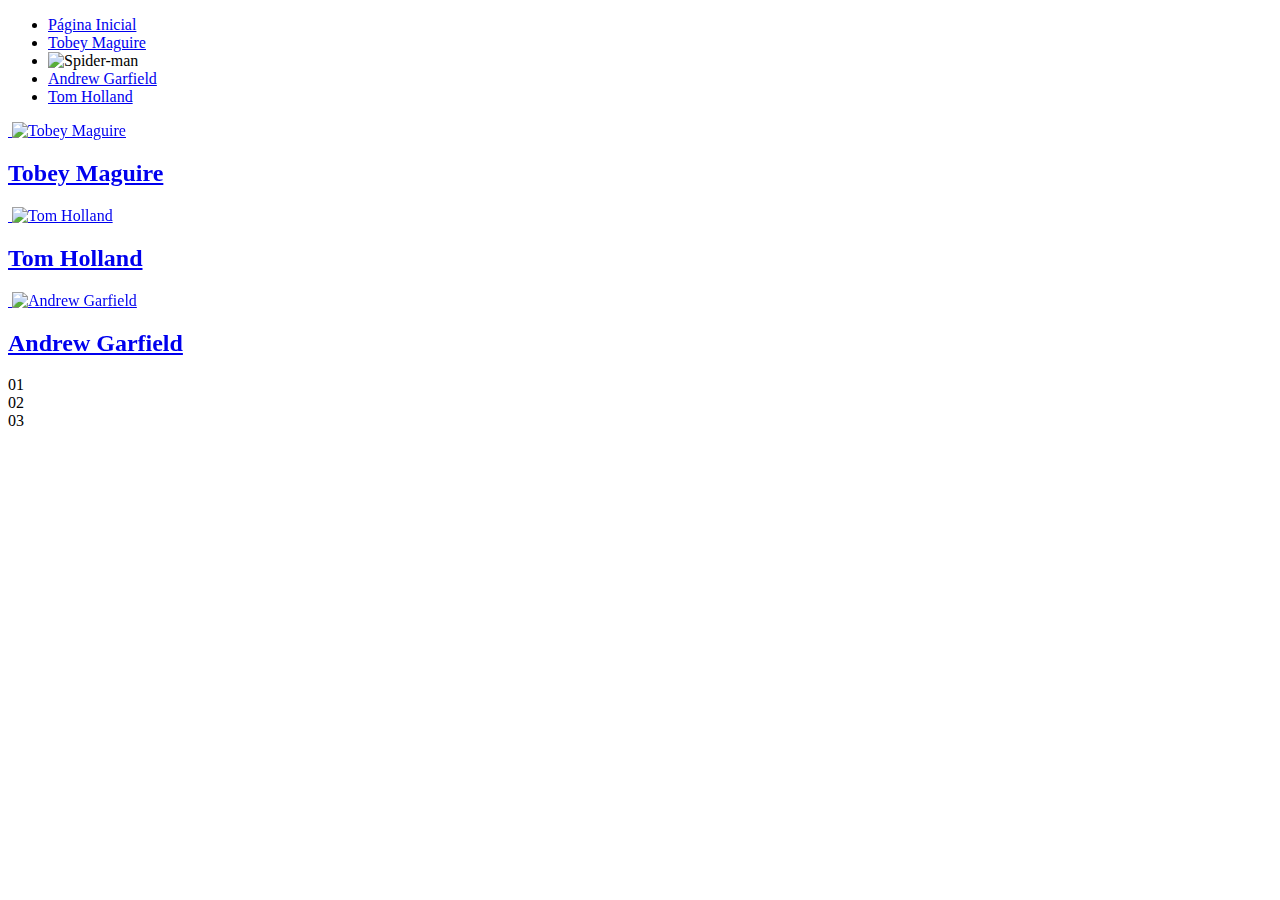
==== index.html @ 13464fde "Add files via upload" ====
<!DOCTYPE html>
<html lang="en">
<head>
  <meta charset="UTF-8">
  <meta http-equiv="X-UA-Compatible" content="IE=edge">
  <meta name="viewport" content="width=device-width, initial-scale=1.0">
  <link rel="stylesheet" href="/assets/css/home-page-styles.css">
  <script src="/assets/scripts/script.js"></script>
  <title>Spider-man Multiversos</title>
</head>
<body>
  <nav class="s-menu">
       <ul>
      <li class="s-menu__item">
        <a href="/">Página Inicial</a>
      </li>
      
      <li class="s-menu__item">
        <a href="/pages/tobey-maguire/spiderman1.html">Tobey Maguire</a>
      </li>
      <li class="s-menu__item s-menu__icon">
        <img src="/assets/images/icons/spider.svg" alt="Spider-man">
        <li class="s-menu__item">
          <a href="/pages/andrew-garfield/spiderman2-1.html">Andrew Garfield</a>
        </li>
      </li> 
      <li class="s-menu__item">
        <a href= "/pages/tom-holland/spiderman3-1.html">Tom Holland</a>
      </li>
    </li> 
    </ul>
  </nav>
  <div class="s-container">
    <div class="s-cards-carousel" style="transform: translateZ(-40vw) rotateY(0deg);">
      <a href="/pages/tobey-maguire/spiderman1.html" class="s-card" id="spider-man-01">
        <img class="s-card__background"src="/assets/images/pic-sm-bg-01.jpg" alt="">
        <img  class="s-card__image"src="/assets/images/spider-man-01.png" alt="Tobey Maguire">
        <h2 class="s-card__title">Tobey Maguire</h2>
      </a>
      <a href="/pages/tom-holland/spiderman3-1.html" class="s-card" id="spider-man-03">
        <img  class="s-card__background"src="/assets/images/pic-sm-bg-02.jpg" alt="">
        <img class="s-card__image"src="/assets/images/spider-man-02.png" alt="Tom Holland">
        <h2 class="s-card__title">Tom Holland</h2>
        </a>
      <a href="/pages/andrew-garfield/spiderman2-1.html" class="s-card" id="spider-man-02">
        <img class="s-card__background" src="/assets/images/pic-sm-bg-03.jpg" alt="">
        <img class="s-card__image" src="/assets/images/spider-man-03.png" alt="Andrew Garfield">
        <h2 class="s-card__title">Andrew Garfield</h2>
  </a>
    </div>
  
  </div>
  <div class="s-controller">
   <div id="1" onclick="selectCarouselItem(this)"class="s-controller__button s-controller__button--active">
    01
  </div>
  <div id="2" onclick="selectCarouselItem(this) "class="s-controller__button">
    02
  </div>
  <div id="3" onclick="selectCarouselItem(this)"class="s-controller__button">
    03
  </div>
  <div class="s-controller__line"></div>
</div>
</body>
</html>
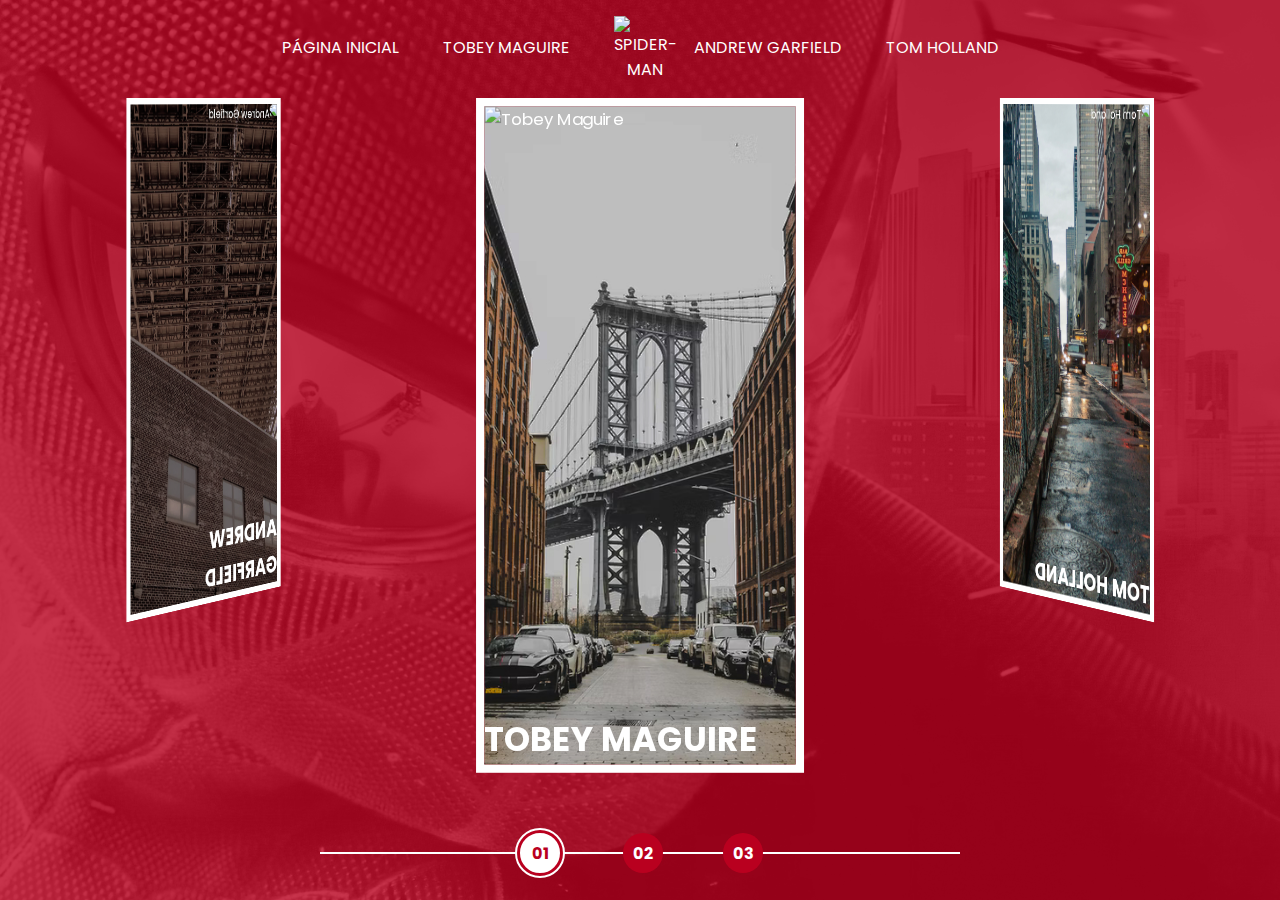
==== commit 71655cc5: "Update index.html" ====
--- a/index.html
+++ b/index.html
@@ -4,7 +4,7 @@
   <meta charset="UTF-8">
   <meta http-equiv="X-UA-Compatible" content="IE=edge">
   <meta name="viewport" content="width=device-width, initial-scale=1.0">
-  <link rel="stylesheet" href="/assets/css/home-page-styles.css">
+  <link rel="stylesheet" href="assets/css/home-page-styles.css">
   <script src="/assets/scripts/script.js"></script>
   <title>Spider-man Multiversos</title>
 </head>
@@ -16,12 +16,12 @@
       </li>
       
       <li class="s-menu__item">
-        <a href="/pages/tobey-maguire/spiderman1.html">Tobey Maguire</a>
+        <a href="pages/tobey-maguire/spiderman1.html">Tobey Maguire</a>
       </li>
       <li class="s-menu__item s-menu__icon">
-        <img src="/assets/images/icons/spider.svg" alt="Spider-man">
+        <img src="assets/images/icons/spider.svg" alt="Spider-man">
         <li class="s-menu__item">
-          <a href="/pages/andrew-garfield/spiderman2-1.html">Andrew Garfield</a>
+          <a href="pages/andrew-garfield/spiderman2-1.html">Andrew Garfield</a>
         </li>
       </li> 
       <li class="s-menu__item">
@@ -63,4 +63,4 @@
   <div class="s-controller__line"></div>
 </div>
 </body>
-</html>+</html>
--- a/assets/css/home-page-styles.css
+++ b/assets/css/home-page-styles.css
@@ -0,0 +1,172 @@
+@import url('/assets/css/reset.css');
+@import url('/assets/css/global.css');
+
+body {
+  background-color: var(--primary-color);
+}
+
+body::before {
+  content: " ";
+  background-image: url('/assets/images/spider-man-background.jpg');
+  width: 100%;
+  height: 100%;
+  position: absolute;
+  background-repeat: no-repeat;
+  background-position: center;
+  background-size: cover;
+  opacity: 0.2;
+  transition: background-image  1s ease-in-out, opacity 1s ease-in-out;
+
+}
+.s-menu {
+  padding: 1rem 0;
+  width: 100%;
+  text-align: center;
+  position: relative;
+  
+}
+.s-menu__item {
+  display: inline-block;
+  text-transform: uppercase;
+  margin: 0 1.25rem;
+}
+.s-menu__icon {
+  width: 2.5rem;
+  margin: 0 1.25rem;
+  vertical-align: middle;
+
+}
+.s-container {
+  position: relative;
+  display: flex;
+  align-items: center;
+  justify-content: space-evenly;
+  perspective: 3000px;
+}
+
+.s-card {
+  border: 0.5rem solid white;
+  width: 100%;
+  height: 70vh;
+  position: absolute;
+  transition: filter .5s ease-in-out;
+
+}
+.s-card:nth-child(1) {
+  transform: rotateY(0deg) translateZ(50vw);
+
+}
+.s-card:nth-child(2) {
+  transform: rotateY(120deg) translateZ(50vw);
+
+}
+.s-card:nth-child(3) {
+  transform: rotateY(240deg) translateZ(50vw);
+
+}
+.s-card__background {
+  width: 100%;
+  height: 100%;
+  object-fit: cover;
+  position: absolute;
+  opacity: 1;
+  transition: 1s ease-in-out;
+}
+.s-card__image  {
+  width: 100%;
+  height: 100%;
+  object-fit: contain;
+  position: relative;
+  transition: 1s ease-in-out;
+}
+.s-card__title {
+  font-size: 2rem;
+  text-transform: uppercase;
+  text-align: absolute;
+  position: absolute;
+  width: 100%;
+  bottom: 0;
+  transition: bototm 1s ease-in-out;
+
+}
+.s-controller  {
+  position: absolute;
+  display: flex;
+  justify-content: center;
+  align-items: center;
+  margin-top: 3rem;
+  bottom: 1.5rem;
+  width: 100%;
+}
+.s-controller__button {
+  display: flex;
+  align-items: center;
+  justify-content: center;
+  width: 2.5rem;
+  height: 2.5rem;
+  border: 2-x solid white;
+  border-radius: 50%;
+  background-color: var(--primary-color);
+  text-align: center;
+  font-size: 1rem;
+  font-weight: bold;
+  cursor: pointer;
+  z-index: 1;
+  transition: transform 0.3s ease-in-out;
+
+}
+.s-controller__button:hover {
+  transform: scale(1.1);
+}
+.s-controller__button:nth-child(2) {
+  margin: 0 3.75rem;
+}
+.s-controller__button--active {
+  background-color: white;
+  color: var(--primary-color);
+  border: 0.1875rem solid var(--primary-color);
+  outline: 0.125rem solid white;
+}
+.s-controller__line {
+  background-color: white;
+  width: 50%;
+  height: 2px;
+  position: absolute;
+  
+}
+/* Hover Animation */
+.s-card--hovered .s-card__background {
+  cursor: pointer;
+  opacity: 0;
+
+}
+.s-card--hovered .s-card__image {
+  transform: scale(1.4);
+}
+
+body#spider-man-01-hovered::before {
+  background-image: url('/assets/images/pic-sm-bg-01.jpg');
+}
+body#spider-man-02-hovered::before {
+  background-image: url('/assets/images/pic-sm-bg-02.jpg');
+}
+body#spider-man-03-hovered::before {
+  background-image: url('/assets/images/pic-sm-bg-03.jpg');
+}
+body[id^="spider-man-"]::before {
+  opacity: 1;
+}
+body[id^="spider-man-"] .s-card:not(.s-card--hovered){
+  filter:grayscale(100%);
+}
+.s-card--hovered .s-card__title {
+  bottom: 50%;
+}
+.s-cards-carousel {
+  display: flex;  
+  justify-content: center;
+  width: calc(100vw / 3 - 10%);
+  transform-style: preserve-3d;
+  transition: transform 0.4s ease-in;
+
+}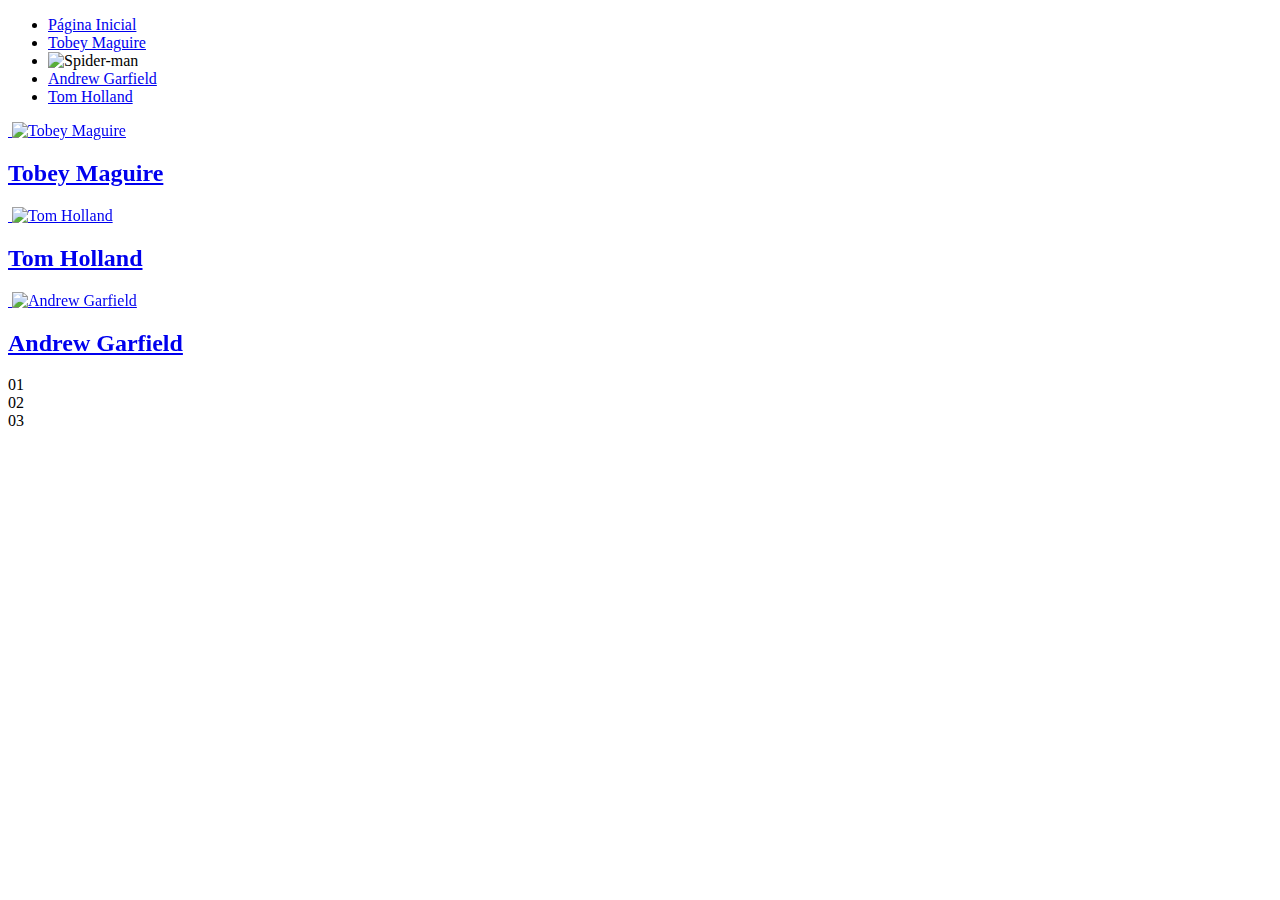
==== commit 1181877f: "Update index.html" ====
--- a/index.html
+++ b/index.html
@@ -4,8 +4,8 @@
   <meta charset="UTF-8">
   <meta http-equiv="X-UA-Compatible" content="IE=edge">
   <meta name="viewport" content="width=device-width, initial-scale=1.0">
-  <link rel="stylesheet" href="assets/css/home-page-styles.css">
-  <script src="/assets/scripts/script.js"></script>
+  <link rel="stylesheet" href="SpidermanVerse/assets/css/home-page-styles.css">
+  <script src="SpidermanVerse/assets/scripts/script.js"></script>
   <title>Spider-man Multiversos</title>
 </head>
 <body>
@@ -16,35 +16,35 @@
       </li>
       
       <li class="s-menu__item">
-        <a href="pages/tobey-maguire/spiderman1.html">Tobey Maguire</a>
+        <a href="SpidermanVerse/pages/tobey-maguire/spiderman1.html">Tobey Maguire</a>
       </li>
       <li class="s-menu__item s-menu__icon">
-        <img src="assets/images/icons/spider.svg" alt="Spider-man">
+        <img src="SpidermanVerse/assets/images/icons/spider.svg" alt="Spider-man">
         <li class="s-menu__item">
-          <a href="pages/andrew-garfield/spiderman2-1.html">Andrew Garfield</a>
+          <a href="SpidermanVerse/pages/andrew-garfield/spiderman2-1.html">Andrew Garfield</a>
         </li>
       </li> 
       <li class="s-menu__item">
-        <a href= "/pages/tom-holland/spiderman3-1.html">Tom Holland</a>
+        <a href= "SpidermanVerse/pages/tom-holland/spiderman3-1.html">Tom Holland</a>
       </li>
     </li> 
     </ul>
   </nav>
   <div class="s-container">
     <div class="s-cards-carousel" style="transform: translateZ(-40vw) rotateY(0deg);">
-      <a href="/pages/tobey-maguire/spiderman1.html" class="s-card" id="spider-man-01">
-        <img class="s-card__background"src="/assets/images/pic-sm-bg-01.jpg" alt="">
-        <img  class="s-card__image"src="/assets/images/spider-man-01.png" alt="Tobey Maguire">
+      <a href="SpidermanVerse/pages/tobey-maguire/spiderman1.html" class="s-card" id="spider-man-01">
+        <img class="s-card__background"src="SpidermanVerse/assets/images/pic-sm-bg-01.jpg" alt="">
+        <img  class="s-card__image"src="SpidermanVerse/assets/images/spider-man-01.png" alt="Tobey Maguire">
         <h2 class="s-card__title">Tobey Maguire</h2>
       </a>
-      <a href="/pages/tom-holland/spiderman3-1.html" class="s-card" id="spider-man-03">
-        <img  class="s-card__background"src="/assets/images/pic-sm-bg-02.jpg" alt="">
-        <img class="s-card__image"src="/assets/images/spider-man-02.png" alt="Tom Holland">
+      <a href="SpidermanVerseSpidermanVerse/pages/tom-holland/spiderman3-1.html" class="s-card" id="spider-man-03">
+        <img  class="s-card__background"src="SpidermanVerse/assets/images/pic-sm-bg-02.jpg" alt="">
+        <img class="s-card__image"src="/SpidermanVerseassets/images/spider-man-02.png" alt="Tom Holland">
         <h2 class="s-card__title">Tom Holland</h2>
         </a>
-      <a href="/pages/andrew-garfield/spiderman2-1.html" class="s-card" id="spider-man-02">
-        <img class="s-card__background" src="/assets/images/pic-sm-bg-03.jpg" alt="">
-        <img class="s-card__image" src="/assets/images/spider-man-03.png" alt="Andrew Garfield">
+      <a href="SpidermanVerse/pages/andrew-garfield/spiderman2-1.html" class="s-card" id="spider-man-02">
+        <img class="s-card__background" src="SpidermanVerseSpidermanVerse/assets/images/pic-sm-bg-03.jpg" alt="">
+        <img class="s-card__image" src="SpidermanVerse/assets/images/spider-man-03.png" alt="Andrew Garfield">
         <h2 class="s-card__title">Andrew Garfield</h2>
   </a>
     </div>
